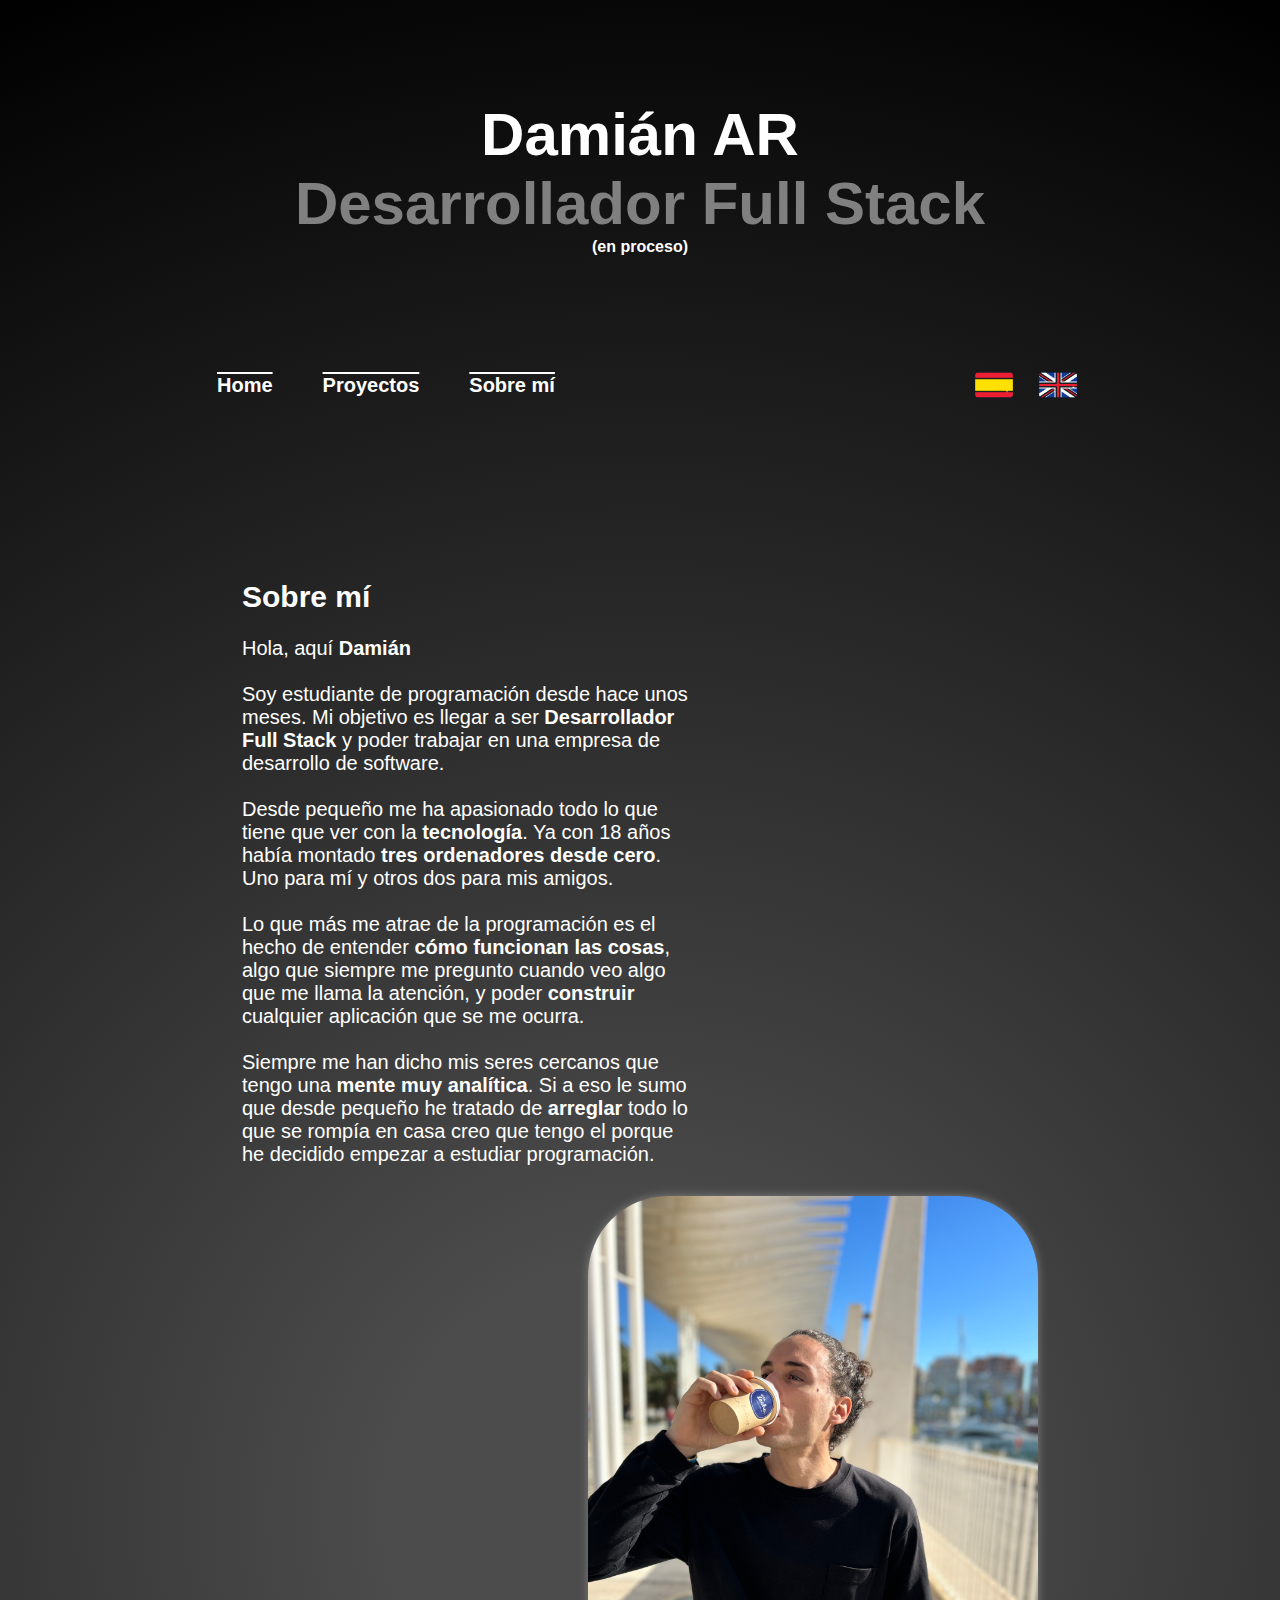
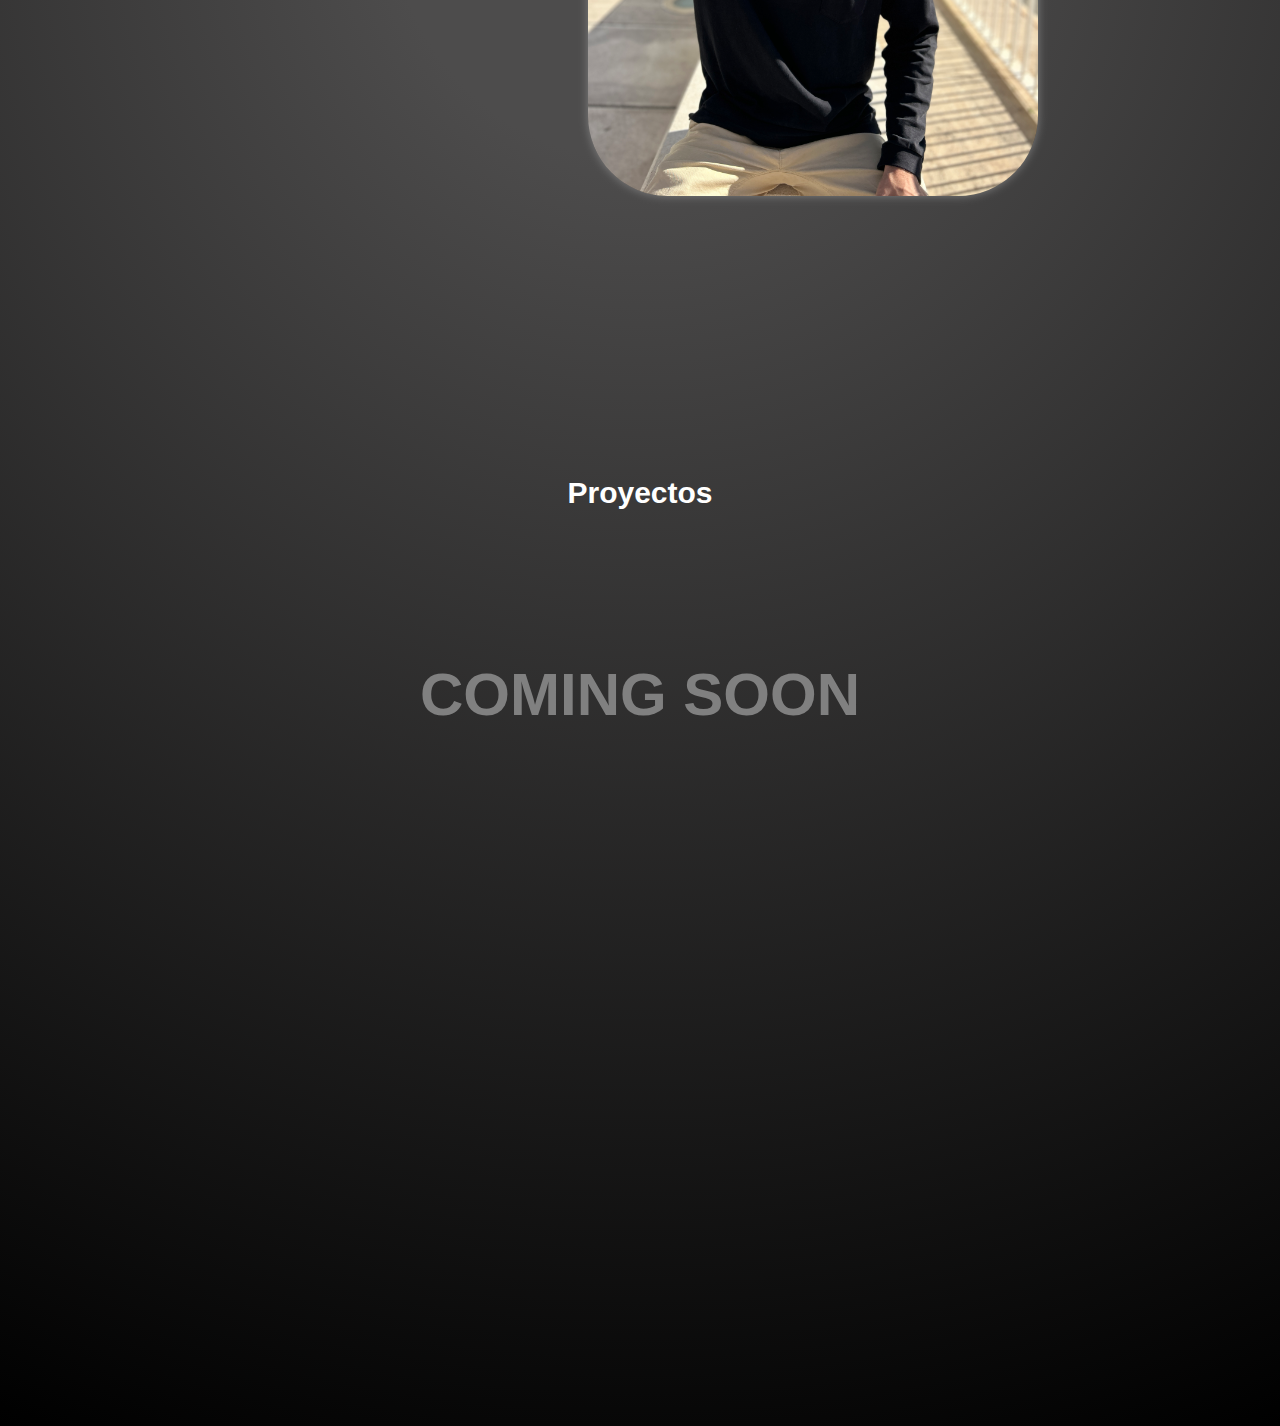
==== index.html @ 3e870b29 "Add files of my-web v1" ====
<!DOCTYPE html>
<html lang="es">
    <head>
        <meta charset="UTF-8" />
        <title>Damián AR - Full Stack Developer</title>
        <meta name="description" content="Desarrollador Full Stack en proceso de desarollo">
        <link rel="stylesheet" href="css/style.css" />
        <body>
            <p id="home"></p>
            <div id="container">
                <header>
                <h1 id="tituloprincipal" ><span class="nombre">Damián AR </span><span class="spantitulo">Desarrollador Full Stack</span></h1>
                <h2 class="proceso">(en proceso)</h2>
                </header>  
            
            <div class="navegacion">
                
                <nav>
            
                <ul class="barranavegacion"> 
                    <li><a class="botonesnav" href="#home" >Home</a></li>
                    <li><a class="botonesnav" href="#proyectos" >Proyectos</a></li>
                    <li><a class="botonesnav" href="#anclasobremi" >Sobre mí</a></li>
                </ul>

                </nav>

                <div class="idioma">
                    <a class="iconobandera" href="index.html" rel="noreferer noopener"><img class="icono" width="40px" src="images/espana.png" alt="icono bandera de España" title="Español" /></a>
                    <a class="iconobandera" href="main-english.html" rel="noreferer noopener"><img class="icono" width="40px" src="images/reino-unido.png" alt="icono bandera de Inglaterra" title="Inglés" /></a>

                </div>
                
            </div>

            <div class="clearfix"></div>

            <p id="anclasobremi"></p>

            <main>

            
            <div class="fullabout">  
            <section id="sobremi">
                    <h2>Sobre mí</h2>

                    
                <article class="textoabout">
            
                <br>
                <p>Hola, aquí <span class="negrita"><strong>Damián</strong></span></p>
                <br>
                <p>Soy estudiante de programación desde hace unos meses. Mi objetivo es llegar a ser <span class="negrita"><strong>Desarrollador Full Stack</strong></span> y poder trabajar en una empresa de desarrollo de software.</p>
                <br>
                <p>Desde pequeño me ha apasionado todo lo que tiene que ver con la <span class="negrita"><strong>tecnología</strong></span>. Ya con 18 años había montado <span class="negrita"><strong>tres ordenadores desde cero</strong></span>.  Uno para mí y otros dos para mis amigos.</p>
                <br>
                <p>Lo que más me atrae de la programación es el hecho de entender <span class="negrita"><strong>cómo funcionan las cosas</strong></span>, algo que siempre me pregunto cuando veo algo que me llama la atención, y poder <span class="negrita"><strong>construir</strong></span> cualquier aplicación que se me ocurra. </p>
                <br>
                <p>Siempre me han dicho mis seres cercanos que tengo una <span class="negrita"><strong>mente muy analítica</strong></span>. Si a eso le sumo que desde pequeño he tratado de <span class="negrita"><strong>arreglar</strong></span> todo lo que se rompía en casa creo que tengo el porque he decidido empezar a estudiar programación. </p>

            </article>
                   
                
            </section>

                <div class="fotoabout">
                   <img id="fotojpg" width="450px" src="images/damiancafe.JPG" alt="Foto de presentación de damian AR" title="Foto DamianAR" /> 
                </div>
                
            </div>     
            <div class="clearfix"></div>



            <section id="proyectos">

                <h2 class="subproyectos">Proyectos</h2>

                <h2 id="pronto">COMING SOON</h2>

            </section>

        </div>
            
            </main>
        </body>
    </head>
</html>
---- css/style.css ----
* {
    margin: 0;
    padding: 0;
    color: white;
    /* outline: 1px white solid;  */
}

body {
    /* background-color: black; */
    font-family: 'Ubuntu', sans-serif;
    background: radial-gradient(circle, rgb(77, 76, 76) 15%, #000000);
    background-repeat: no-repeat;
    /* height: 100vh; */
    background-size: cover;
}

#container {
    width: 70%;
    margin: 0 auto;
}

header {
    transition: all 0.3s ease;
    text-align: center;
    height: 100px;
    /* line-height: 100px; */
    padding-top: 100px;
    font-size: 30px;
    margin-bottom: 150px;
}


.spantitulo {
    display: block;
    color: grey;
}

.proceso {
    transition: all 0.1s ease;
    font-size: 16px;
    margin: 0;
}


header:hover {
    .nombre{
        color: grey;
    }
    .spantitulo {
        color: white;
    }
    .proceso {
        color: grey;
        scale: 300%;
        margin-top: 20px;
    }
}

/*------NAVEGACIÓN------*/


nav ul li {
    list-style: none;
    float: left;
    margin:10px;
    text-decoration: none;
    height: 50px;
    line-height: 50px;
}

a.botonesnav {
    transition: all 0.1s ease;
    font-weight: bold;
    font-size: 20px;
    color: white;
    padding: 10px 15px;
    border-radius: 25px;
    text-decoration-line: overline
}

a.botonesnav:hover {
    background-color: white;
    color: black;
    text-decoration: none;
}

.idioma {
    float: right;
    margin-top: 15px;
}

.iconobandera {
    margin: 10px;
}

.icono {
    transition: all 0.1s ease;
}

.icono:hover {
    scale: 130%;
    filter: drop-shadow(0 0 3px white);
}

.clearfix {
    clear: both;
}


/*------SOBRE MÍ-----*/


main {
    margin-top: 100px;
}

#sobremi {
    float: left;
    width: 50%;
    font-size: 20px;
    margin-left: 50px;
    margin-top: 60px;
    
}



#fotojpg {
    transition: all 0.2s ease;
    float: right;
    border-radius: 80px;
    box-shadow: 0px 0px 10px grey;
    margin: 30px 50px 30px 0;
}

#fotojpg:hover {
    box-shadow: 0px 0px 20px white;
    scale: 102%;
}

.negrita {
    transition: all 0.2s ease;
}

.textoabout:hover {
    .negrita {
        background: grey;
        padding: 0.1em;
        scale: 120%;
    }

    strong{
        color: white;
        font-style: italic;
    }
}

/*------PROYECTOS------*/

#proyectos {
    height: 1000px;
    margin-top: 200px;
}

.subproyectos {
    text-align: center;
    padding: 50px;
    font-size: 30px;
}

#pronto {
    text-align: center;
    font-size: 60px;
    color: grey;
    margin-top: 100px;
    
}
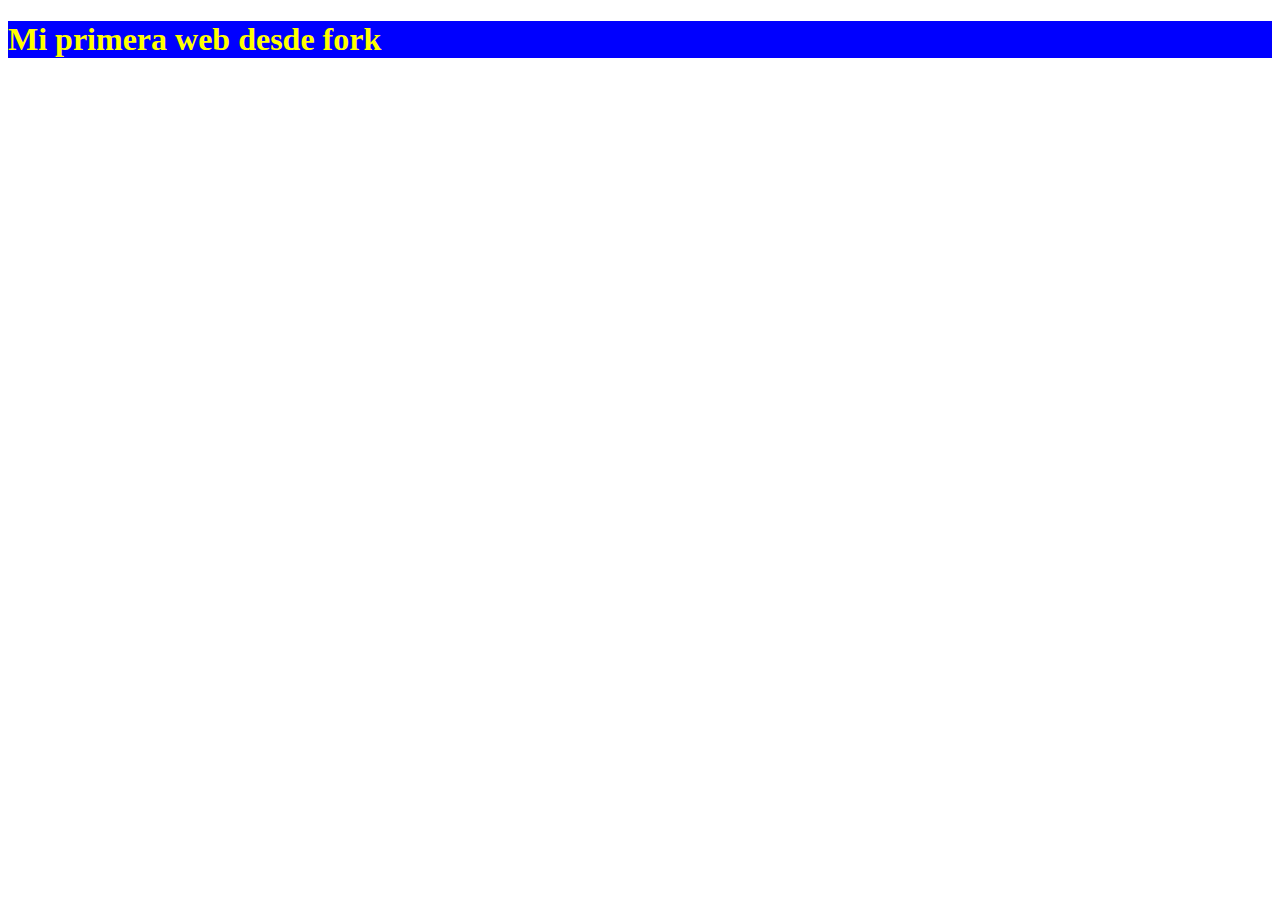
==== commit a7dd8f55: "Updating index.html and creating styles.css" ====
--- a/index.html
+++ b/index.html
@@ -1,88 +1,15 @@
 <!DOCTYPE html>
-<html lang="es">
-    <head>
-        <meta charset="UTF-8" />
-        <title>Damián AR - Full Stack Developer</title>
-        <meta name="description" content="Desarrollador Full Stack en proceso de desarollo">
-        <link rel="stylesheet" href="css/style.css" />
-        <body>
-            <p id="home"></p>
-            <div id="container">
-                <header>
-                <h1 id="tituloprincipal" ><span class="nombre">Damián AR </span><span class="spantitulo">Desarrollador Full Stack</span></h1>
-                <h2 class="proceso">(en proceso)</h2>
-                </header>  
-            
-            <div class="navegacion">
-                
-                <nav>
-            
-                <ul class="barranavegacion"> 
-                    <li><a class="botonesnav" href="#home" >Home</a></li>
-                    <li><a class="botonesnav" href="#proyectos" >Proyectos</a></li>
-                    <li><a class="botonesnav" href="#anclasobremi" >Sobre mí</a></li>
-                </ul>
-
-                </nav>
-
-                <div class="idioma">
-                    <a class="iconobandera" href="index.html" rel="noreferer noopener"><img class="icono" width="40px" src="images/espana.png" alt="icono bandera de España" title="Español" /></a>
-                    <a class="iconobandera" href="main-english.html" rel="noreferer noopener"><img class="icono" width="40px" src="images/reino-unido.png" alt="icono bandera de Inglaterra" title="Inglés" /></a>
-
-                </div>
-                
-            </div>
-
-            <div class="clearfix"></div>
-
-            <p id="anclasobremi"></p>
-
-            <main>
-
-            
-            <div class="fullabout">  
-            <section id="sobremi">
-                    <h2>Sobre mí</h2>
-
-                    
-                <article class="textoabout">
-            
-                <br>
-                <p>Hola, aquí <span class="negrita"><strong>Damián</strong></span></p>
-                <br>
-                <p>Soy estudiante de programación desde hace unos meses. Mi objetivo es llegar a ser <span class="negrita"><strong>Desarrollador Full Stack</strong></span> y poder trabajar en una empresa de desarrollo de software.</p>
-                <br>
-                <p>Desde pequeño me ha apasionado todo lo que tiene que ver con la <span class="negrita"><strong>tecnología</strong></span>. Ya con 18 años había montado <span class="negrita"><strong>tres ordenadores desde cero</strong></span>.  Uno para mí y otros dos para mis amigos.</p>
-                <br>
-                <p>Lo que más me atrae de la programación es el hecho de entender <span class="negrita"><strong>cómo funcionan las cosas</strong></span>, algo que siempre me pregunto cuando veo algo que me llama la atención, y poder <span class="negrita"><strong>construir</strong></span> cualquier aplicación que se me ocurra. </p>
-                <br>
-                <p>Siempre me han dicho mis seres cercanos que tengo una <span class="negrita"><strong>mente muy analítica</strong></span>. Si a eso le sumo que desde pequeño he tratado de <span class="negrita"><strong>arreglar</strong></span> todo lo que se rompía en casa creo que tengo el porque he decidido empezar a estudiar programación. </p>
-
-            </article>
-                   
-                
-            </section>
-
-                <div class="fotoabout">
-                   <img id="fotojpg" width="450px" src="images/damiancafe.JPG" alt="Foto de presentación de damian AR" title="Foto DamianAR" /> 
-                </div>
-                
-            </div>     
-            <div class="clearfix"></div>
-
-
-
-            <section id="proyectos">
-
-                <h2 class="subproyectos">Proyectos</h2>
-
-                <h2 id="pronto">COMING SOON</h2>
-
-            </section>
-
-        </div>
-            
-            </main>
-        </body>
-    </head>
+<html lang="en">
+<head>
+    <meta charset="UTF-8">
+    <meta name="viewport" content="width=device-width, initial-scale=1.0">
+    <title>DAR WEB</title>
+    <link rel="stylesheet" href="styles.css">
+</head>
+<body>
+    <header>
+        <h1>Mi primera web desde fork</h1>
+    </header>
+    
+</body>
 </html>--- a/styles.css
+++ b/styles.css
@@ -0,0 +1,4 @@
+h1{
+    color: yellow;
+    background-color: blue;
+}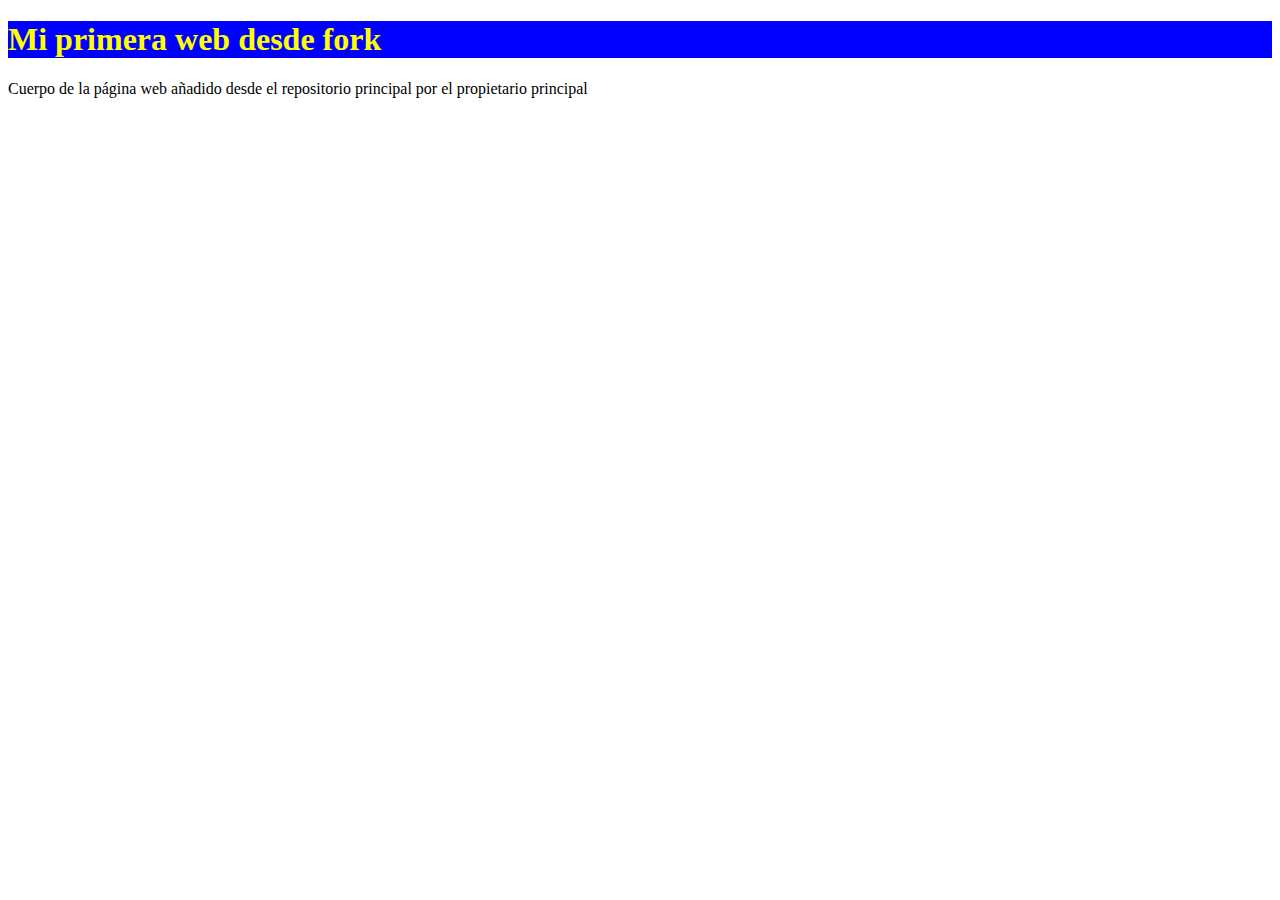
==== commit a5ef1114: "Añadiendo linea desde repositorio principal" ====
--- a/index.html
+++ b/index.html
@@ -10,6 +10,8 @@
     <header>
         <h1>Mi primera web desde fork</h1>
     </header>
-    
+    <div>
+        <p>Cuerpo de la página web añadido desde el repositorio principal por el propietario principal</p>
+    </div>
 </body>
-</html>+</html>
